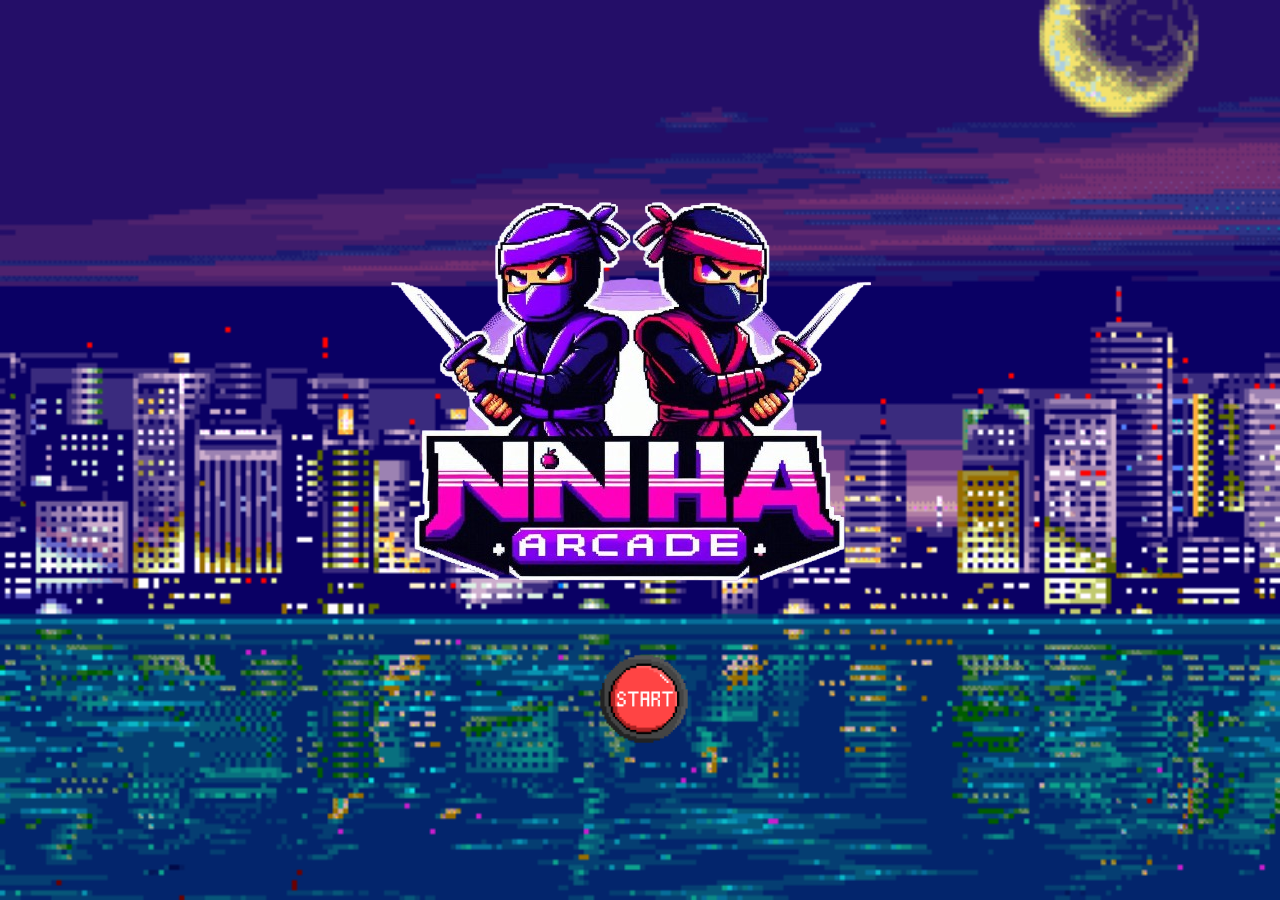
==== tela1.html @ 2030f22d "é" ====
<!DOCTYPE html>
<html lang="en">

<head>
    <meta charset="UTF-8">
    <meta name="viewport" content="width=device-width, initial-scale=1.0">
    <title>Ninja Arcade</title>
    <link rel="shortcut icon" href="/assets/img/icon.png" type="image/x-icon">
    <style>
        * {
            margin: 0;
            padding: 0;
            box-sizing: border-box;
        }

        body {
            background: url(/assets/img/Animated\ GIF.gif) center/cover no-repeat;
            height: 100vh;
            display: flex;
            align-items: center;
            justify-content: center;
            flex-direction: column;
            transition: background 0.5s ease-in-out;
        }

        button {
            height: 8rem;
            width: 8rem;
            background: url(/assets/img/buttonstart.png) center/cover no-repeat;
            background-color: transparent;
            border: none;
            cursor: pointer;
            transition: transform 0.2s;
        }

        button:hover {
            filter: drop-shadow(10px 20px 10px black);
            transform: scale(1.1);
        }

        img {
            animation: shake 3s infinite ease;
        }

        @keyframes shake {

            0%,
            100% {
                transform: translate(0);
            }

            25% {
                transform: translateX(-5px);
            }

            50% {
                transform: translateY(5px);
            }

            75% {
                transform: translateX(5px);
            }
        }
    </style>
</head>

<body>
    <img id="logo" src="/assets/img/logo.png">
    <button id="start"></button>

    <script>
        const button = document.getElementById("start");
        const logo = document.getElementById("logo");
        const music = new Audio("/assets/audio/bgm.mp3");
        const clickSound = new Audio("/assets/audio/click.mp3");

        music.loop = true;

        // Inicia a música no primeiro clique do usuário
        document.addEventListener("click", () => {
            if (music.paused) music.play().catch(() => { });
        }, { once: true });

        // Ao clicar no botão, altera o fundo e redireciona
        document.querySelector("button").addEventListener("click", () => {
            clickSound.play();
            document.body.style.background = "url(/assets/img/city.gif) center/cover no-repeat";
            logo.remove();
            button.remove();

            setTimeout(() => {
                window.location.href = "/index.html";
            }, 3000);
        });
    </script>
</body>

</html>
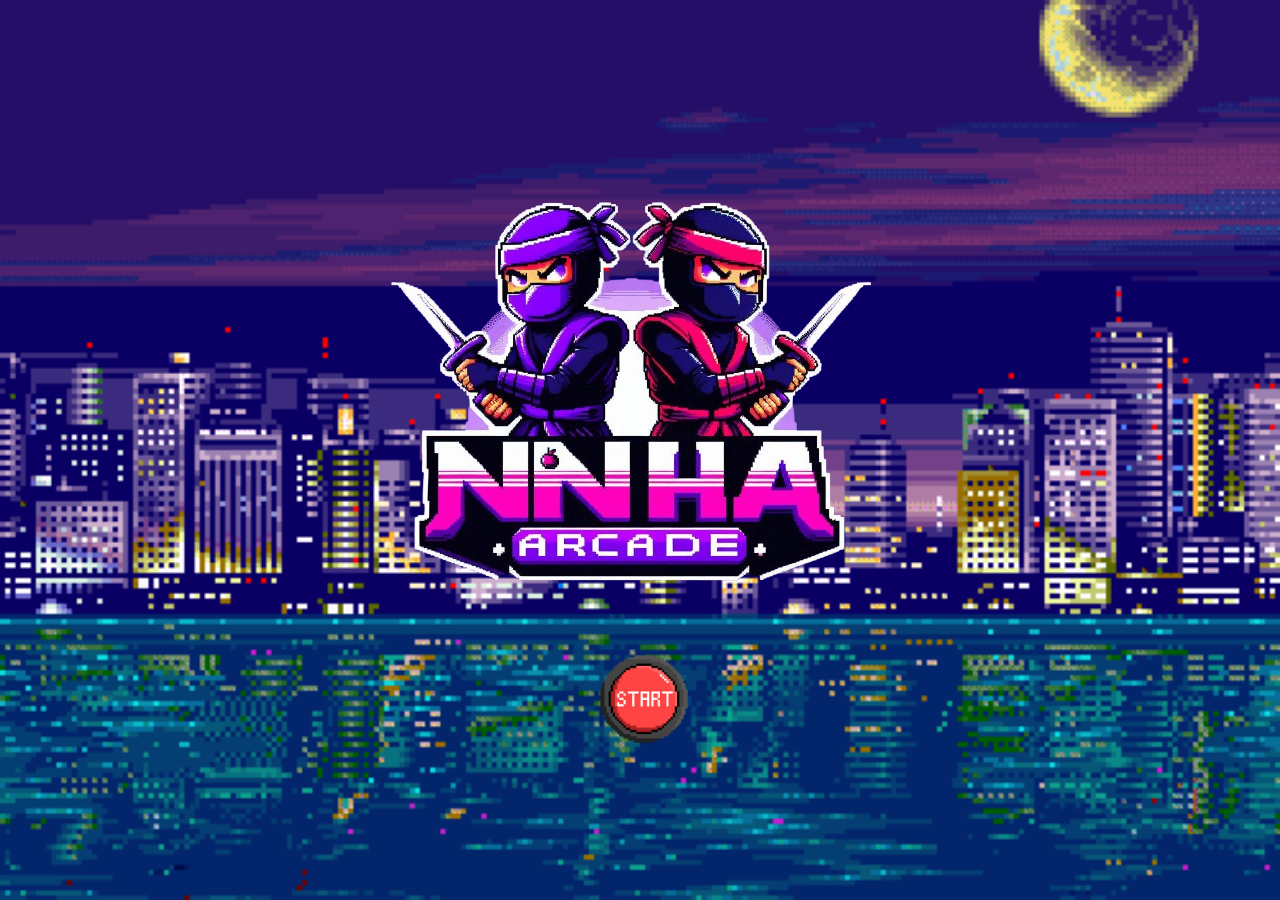
==== commit 829bb15f: "é" ====
--- a/tela1.html
+++ b/tela1.html
@@ -76,12 +76,10 @@
 
         music.loop = true;
 
-        // Inicia a música no primeiro clique do usuário
         document.addEventListener("click", () => {
             if (music.paused) music.play().catch(() => { });
         }, { once: true });
 
-        // Ao clicar no botão, altera o fundo e redireciona
         document.querySelector("button").addEventListener("click", () => {
             clickSound.play();
             document.body.style.background = "url(/assets/img/city.gif) center/cover no-repeat";
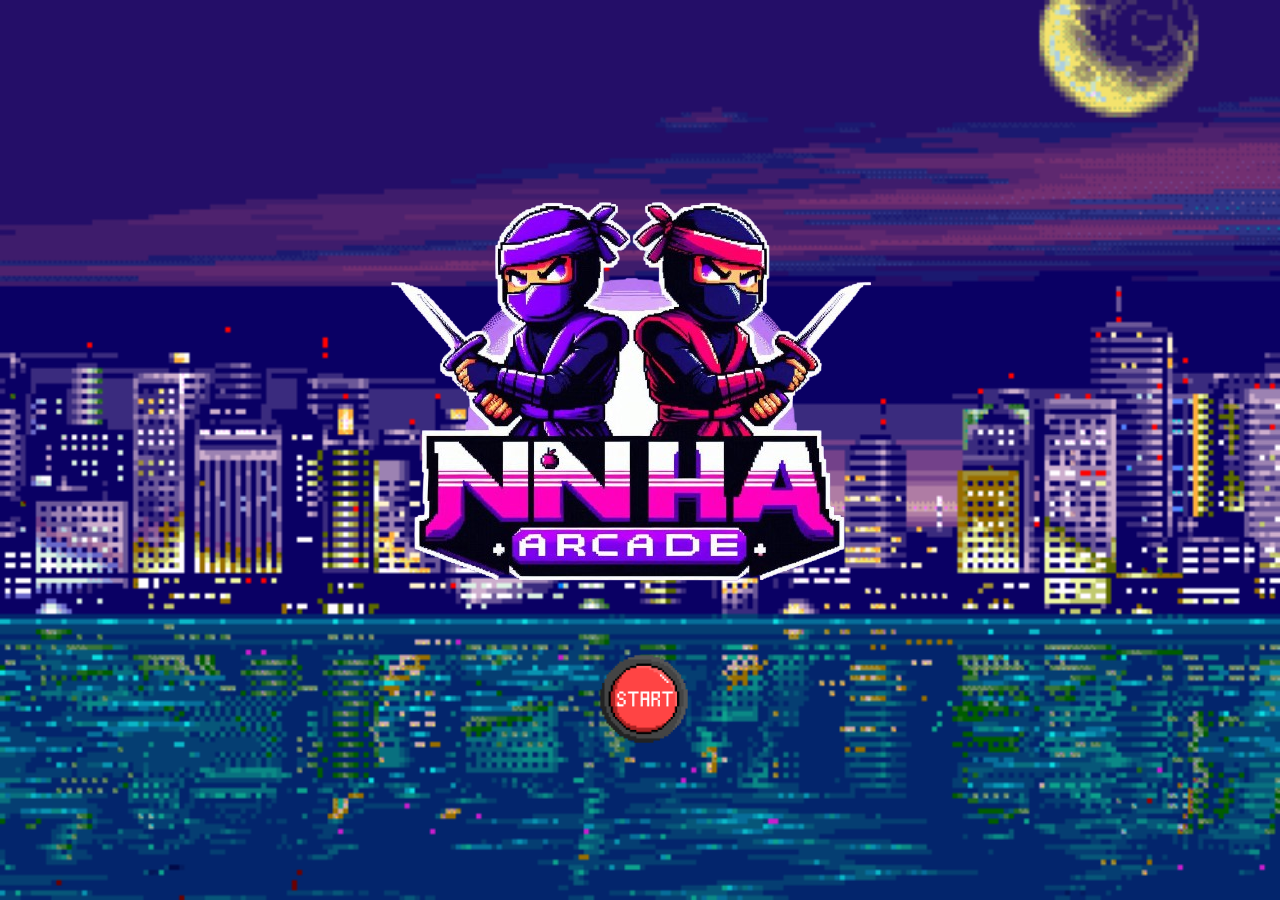
==== commit c80e3da9: "nhem" ====
--- a/tela1.html
+++ b/tela1.html
@@ -77,8 +77,9 @@
         music.loop = true;
 
         document.addEventListener("click", () => {
-            if (music.paused) music.play().catch(() => { });
-        }, { once: true });
+            if (music.paused) music.play();
+        });
+
 
         document.querySelector("button").addEventListener("click", () => {
             clickSound.play();
@@ -88,7 +89,7 @@
 
             setTimeout(() => {
                 window.location.href = "/index.html";
-            }, 3000);
+            }, 5000);
         });
     </script>
 </body>
